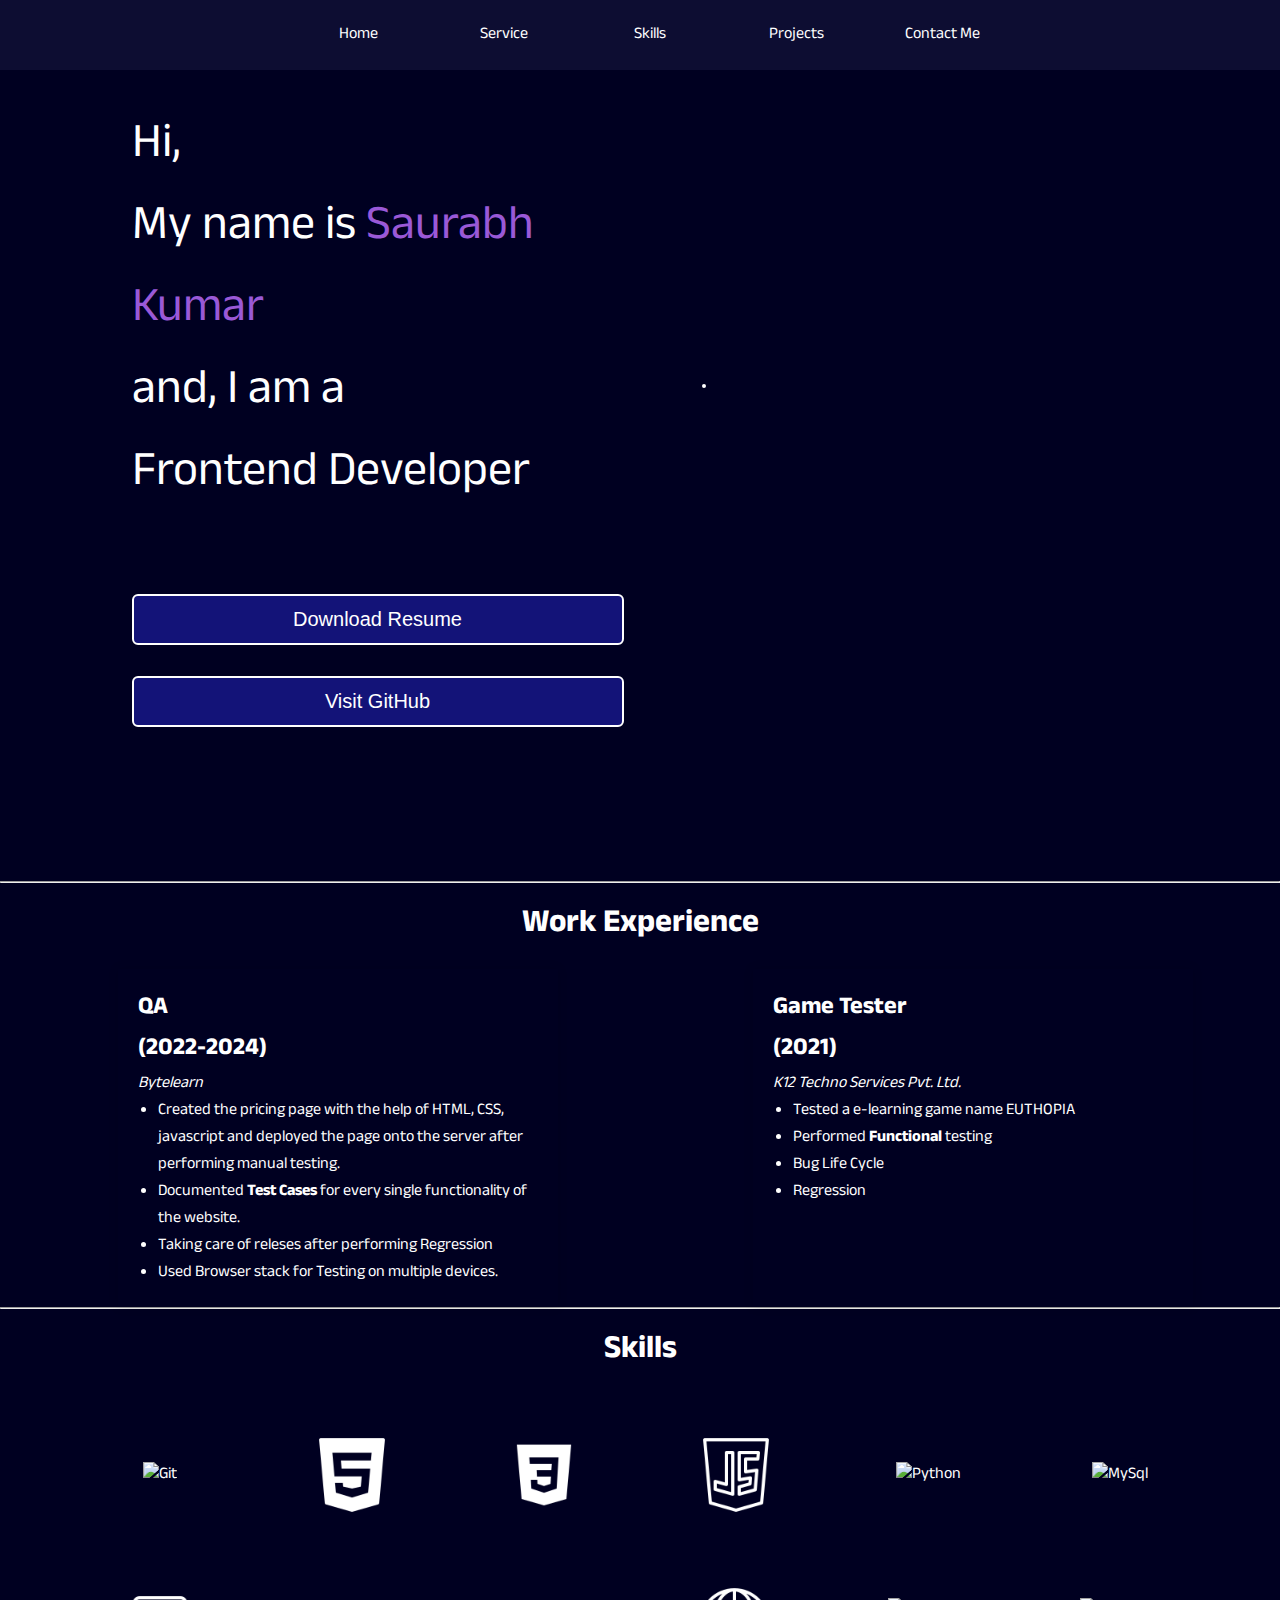
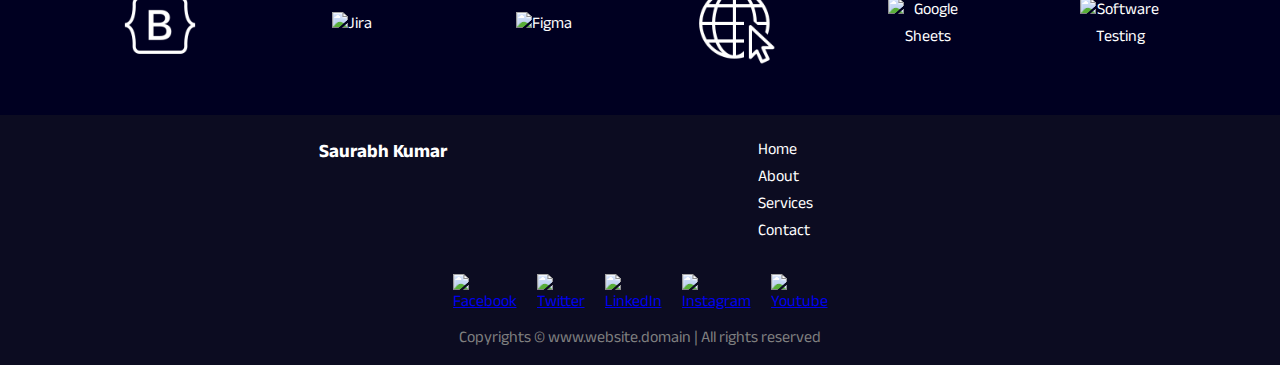
==== index.html @ af58cd0e "contact page pop up features" ====
<!DOCTYPE html>
<html lang="en">

<head>
    <meta charset="UTF-8">
    <meta http-equiv="X-UA-Compatible" content="IE=edge">
    <meta name="viewport" content="width=device-width, initial-scale=1.0">
    <title>Saurabh - Frontend developer</title>
    <link rel="preconnect" href="https://fonts.googleapis.com">
    <link rel="preconnect" href="https://fonts.gstatic.com" crossorigin>
    <link href="https://fonts.googleapis.com/css2?family=Anek+Devanagari:wght@100..800&display=swap" rel="stylesheet">
    <link rel="stylesheet" href="styles.css">
    <script src="https://unpkg.com/typed.js@2.1.0/dist/typed.umd.js"></script>
</head>
<body>
    <input type="checkbox" class="menu-toggle" id="menu-toggle"> <!-- Moved checkbox here -->

    <header class="fixed-header">
        <nav>
            <div class="right">
                <ul>
                    <li><a href="">Home</a></li>
                    <li><a id="services-link" href="#">Service</a></li>
                    <li><a href="#skillsSection">Skills</a></li>
                    <li><a href="">Projects</a></li>
                    <li><a id="openPopupBtn">Contact Me</a></li>
                </ul>
            </div>
        </nav>
    </header>
    <label for="menu-toggle" class="menu-icon"> <!-- Added for attribute -->
        <span></span>
        <span></span>
        <span></span>
    </label>
    <main>
        <section class="firstSection">
            <div class="leftSection">
                Hi,<br> My name is <span class="purple"> Saurabh Kumar </span>
                <div>and, I am a </div>
                <div>Frontend Developer</div>
                <span id="element"></span>
                <div class="buttons">
                    <button id="downloadResumeBtn" class="btn">Download Resume</button>
                    <button class="btn gitHubBtn" onclick="window.open('https://github.com/trivedijeee', '_blank')">Visit GitHub</button>
                </div>
            </div>
            <div class="rightSection">
                <img src="img/saurabh.jpeg" alt="">
            </div>
        </section>
        <hr>
        <!-- aading work experience here  -->
        <h1 id="work-experience-section">Work Experience</h1>
        <section id="experience">
            <div class="job">
                <h2>QA <br> (2022-2024)</h2>
                <p class="company">Bytelearn</p>
                <ul>
                    <li>Created the pricing page with the help of HTML, CSS, javascript and deployed the page onto the server after performing manual testing.</li>
                    <li>Documented <b>Test Cases</b> for every single functionality of the website.</li>
                    <li>Taking care of releses after performing Regression</li>
                    <li>Used Browser stack for Testing on multiple devices.</li>
                </ul>
            </div>
            <div class="job">
                <h2>Game Tester <br>(2021)</h2>
                <p class="company">K12 Techno Services Pvt. Ltd.</p>
                <ul>
                    <li>Tested a e-learning game name EUTHOPIA</li>
                    <li>Performed <b>Functional</b> testing</li>
                    <li>Bug Life Cycle</li>
                    <li>Regression</li>
                </ul>
            </div>
        <!-- ending work experience here -->
        </section>
        <hr>
        <!-- skills section  -->
        <section id="skillsSection" class="forIcons">
            <h1>
                Skills
            </h1>
            <div class="toolsUsage">
                <div class="toolsPart1">
                    <div class="toolsIcon"><img src="img/git.png" alt="Git"><span class="tooltip">Git</span></div>
                    <div class="toolsIcon"><img src="img/html5.png" alt="HTML"><span class="tooltip">HTML</span></div>
                    <div class="toolsIcon"><img src="img/css.png" alt="CSS"><span class="tooltip">CSS</span></div>
                </div>
                <div class="toolsPart1">
                    <div class="toolsIcon"><img src="img/js.png" alt="javascript"><span class="tooltip">javascript</span></div>
                    <div class="toolsIcon"><img src="img/python.png" alt="Python"><span class="tooltip">python</span></div>
                    <div class="toolsIcon"><img src="img/mySql.png" alt="MySql"><span class="tooltip">MySQL</span></div>
                </div>
            </div>
            <div class="toolsUsage">
                <div class="toolsPart1">
                    <div class="toolsIcon"><img src="img/bootstarp.png" alt="BootStarp"><span class="tooltip">BootStarp</span></div>
                    <div class="toolsIcon"><img src="img/jira.png" alt="Jira"><span class="tooltip">Jira</span></div>
                    <div class="toolsIcon"><img src="img/figma.png" alt="Figma"><span class="tooltip">Figma</span></div>
                </div>
                <div class="toolsPart1">
                    <div class="toolsIcon"><img src="img/bs.png" alt="Browser stack"><span class="tooltip">Browser stack</span></div>
                    <div class="toolsIcon"><img src="img/sheets.png" alt="Google Sheets"><span class="tooltip">Sheets</span></div>
                    <div class="toolsIcon"><img src="img/testing.png" alt="Software Testing"><span class="tooltip">Software Testing</span></div>
                </div>
            </div>
        </section>
        
    </main>

    <!-- contact page pop code -->

    
    <!-- <div class="container">
        <button id="openPopupBtn">Contact Us</button>
      </div> -->
      
      <!-- Contact Popup -->
      <div id="contactPopup" class="popup">
        <div class="popup-content">
          <span class="close" id="closePopup">&times;</span>
          <h2>Contact Us</h2>
          <form id="contactForm" onsubmit="submitForm(event)">
            <label for="name">Name</label>
            <input type="text" id="name" placeholder="Your Name" required>
            
            <label for="mobile">Mobile Number</label>
            <input type="tel" id="mobile" placeholder="Mobile Number" pattern="[0-9]{10}" required>
            
            <label for="email">Email Address</label>
            <input type="email" id="email" placeholder="Email Address" required>
            
            <label for="message">Message</label>
            <textarea id="message" placeholder="Message"></textarea>
            
            <button type="submit">Submit</button>
          </form>
        </div>
      </div>
      
      <!-- Thank You Popup -->
      <div id="thankYouPopup" class="popup">
        <div class="popup-content">
          <h2>Thank You!</h2>
          <p>Your message has been submitted successfully.</p>
        </div>
      </div>
<!-- pop up for contact us ended here -->



    <footer>
        <div class="footer">
            <div class="footerFirst">
                <h3>Saurabh Kumar</h3>
            </div>
            <div class="footerSecond">
                <ul>
                    <li>Home</li>
                    <li>About</li>
                    <li>Services</li>
                    <li>Contact</li>
                </ul>
            </div>
        </div>
        <div class="social-icons">
            <a href="https://www.facebook.com/madhopur.estate.trivedisaurabh" class="social-icon" target="_blank"><img src="img/fb.png" alt="Facebook"></a>
            <a href="https://x.com/CrusherTrivedi" class="social-icon" target="_blank"><img src="img/twitter.png" alt="Twitter"></a>
            <a href="https://www.linkedin.com/in/saurabh-kumar2303/" class="social-icon" target="_blank"><img src="img/linkedin.png" alt="LinkedIn"></a>
            <a href="https://www.instagram.com/its_so_rabh/" class="social-icon" target="_blank"><img src="img/insta.png" alt="Instagram"></a>
            <a href="https://www.youtube.com/@Letscode007" class="social-icon" target="_blank"><img src="img/youtube.png" alt="Youtube"></a>
        </div>
        <div class="footer-rights">
            Copyrights &#169; www.website.domain | All rights reserved
        </div>
    </footer>
    <script src="script.js"></script>
    
</body>

</html>
---- styles.css ----
* {
    margin: 0;
    padding: 0;
}
/* for header */
.fixed-header {
    position: fixed; /* Fixed position for larger screens */
    top: 0;
    left: 0;
    width: 100%;
    z-index: 1000;
    background-color: rgba(7, 7, 44, 0.9);
}
body {
    background-color: rgb(0, 0, 33);
    color: white;
    font-family: Anek Devanagari;
}
 .fixed-header nav {
    display: flex;
    justify-content: space-around;
    align-items: center;
    height: 70px;
    background-color: rgb(13, 13, 50);
}

nav ul {
    display: flex;
    justify-content: center;
}

nav ul li {
    list-style: none;
    margin: 0 23px;
    width: 100px;
    text-align: center;
}

nav ul li a {
    text-decoration: none;
    color: white;
    display: inline-block;
    padding: 10px 0;
    width: 100%;
}

nav ul li a:hover {
    color: rgb(131, 151, 239);
    font-size: 1.06rem;
    border-radius: 65px;
    transition: color 1s ease;
    transform: scale(1.5); /*need to add some*/
}

.left {
    font-size: 1.5rem;
}

/* for first content photo git and resume */
.firstSection {
    display: flex;
    justify-content: space-around;
    align-items: center;
    margin: 80px 0;
}

.firstSection>div {
    width: 40%;
}

.leftSection {
    font-size: 3rem;
    margin-left: 90px;

}

.rightSection img {
    width: 80%;
    margin: 0 -25px 125px;
    border: white 2px solid;
    border-radius: 15px;
    transition: transform 0.3s ease;
}
.rightSection img:hover {
    transform: scale(1.15); /* Adjust the scale factor as desired */
}

.purple {
    color: rgb(154, 89, 215);
}

.textgrey {
    color: grey;
}

#element {
    color: rgb(154, 89, 215);
}

/* For contact form */


/* Responsive styles for tablets (up to 768px) */
@media screen and (max-width: 768px) {
    .rightSection {
        display: none;
    }
    

    .firstSection {
        flex-direction: column;
        margin: 80px ; /* Adjust margin for better spacing */
        margin-bottom: 0px;
    }

    .firstSection > div {
        width: 90%;
        text-align: center;
        margin-bottom: 20px; /* Adjust margin for better spacing */
    }

    .leftSection {
        font-size: 1.6rem; /* Adjust font size for better readability */
        margin-left: 0;
    }
    #downloadResumeBtn {
        margin-bottom: 15px;
        margin-right: 15px;
        margin-left: 15px;
    }
    .gitHubBtn{
        margin-top: 15px;
        margin-right: 15px;
        margin-left: 15px;
    }
    
    /* cross animation for toggle*/
    .menu-icon {
        display: block;
        position: fixed;
        top: 20px;
        right: 20px;
        z-index: 1000;
        cursor: pointer; /* Add cursor pointer for better UX */
        transition: transform 0.3s ease; /* Add transition for icon rotation */
    }
    .menu-icon span {
        display: block;
        width: 25px;
        height: 3px;
        background-color: white;
        margin: 5px auto;
        transition: background-color 0.3s ease; /* Add transition for background color change */
    }
    .menu-toggle {
        display: none; /* Hide the checkbox */
    }
    .menu-toggle:checked ~ .menu-icon span:nth-child(1) {
        transform: rotate(45deg) translate(6px, 6px);
    }

    .menu-toggle:checked ~ .menu-icon span:nth-child(2) {
        opacity: 0; /* Hide the middle line when checked */
    }

    .menu-toggle:checked ~ .menu-icon span:nth-child(3) {
        transform: rotate(-45deg) translate(6px, -6px);
    }

    .menu-toggle:checked ~ .fixed-header nav ul {
        display: flex;
        justify-content: center;
        align-items: center;
        flex-direction: column;
        animation: slideDown 0.5s ease; /* Add animation for sliding down */
    }
    .fixed-header nav ul {
        display: none;
        position: absolute;
        top: 100%;
        left: 0;
        width: 100%;
        background-color: rgb(13, 13, 50);
        padding: 10px 0;
    }    
    
}

/* Responsive styles for mobile phones (up to 480px) */
@media screen and (max-width: 480px) {
    .logo-img {
        width: 200px; /* Adjust logo size for smaller screens */
    }
    .leftSection {
        font-size: 1.5rem;
    }

    .rightSection img {
        width: 80%;
    }
}

/* work experience css here  */


h1 {
    color: #fff;
    text-align: center;
    padding: 1rem 0;
    margin-top: 0;
}

#experience {
    display: grid;
    grid-template-columns: repeat(auto-fit, minmax(300px, 1fr));
    gap: 20px;
    justify-items: center;
    padding-left: 30px;
}

.job {
    padding: 20px;
    box-shadow: 0 0 10px rgba(0,0,0,0.1);
    cursor: pointer;
    width: 100%;
    max-width: 400px;
}

.job h2 {
    color: #fff;
}

.job .company {
    color: #fff;
    font-style: italic;
}

.job .date {
    color: #fff;
    font-size: 0.9em;
    margin-bottom: 10px;
}

ul {
    list-style-type: disc;
    padding-left: 20px;
}

/* Responsive adjustments */
@media (max-width: 768px) {
    #experience {
        grid-template-columns: 1fr;
        padding-left: 30px;
    }
}
/* work experience css ended here  */

/* skills section css */
.forIcons {
    text-align: center; /* Center align headings and icons */
}

.forIcons h1 {
    margin-bottom: 20px; /* Space below the heading */
}

.toolsUsage {
    background-color: rgb(0, 0, 33);
    width: 90%; /* Adjusted width for responsiveness */
    margin: 20px auto; /* Center the section horizontally */
    padding: 15px; /* Padding for all devices */
    display: flex;
    flex-wrap: wrap; /* Wrap items on smaller screens */
    justify-content: space-around; /* Adjust spacing for icons */
}

.toolsPart1 {
    display: flex;
    justify-content: space-around;
    flex: 1; /* Equal width columns within .toolsUsage */
    margin-bottom: 10px; /* Spacing between rows */
}

.toolsIcon {
    background-color: rgb(0, 0, 33);
    width: 80px; /* Adjust the width of each icon container */
    height: 80px; /* Adjust the height of each icon container */
    display: flex;
    justify-content: center;
    align-items: center;
    position: relative;
    transition: transform 0.3s;
    margin: 5px; /* Space between icons */
}

.toolsIcon img {
    max-width: 100%; /* Ensure icon fits within its container */
    height: auto; /* Maintain aspect ratio */
}

.tooltip {
    position: absolute;
    bottom: 100%;
    left: 50%;
    transform: translateX(-50%);
    background-color: rgba(0, 0, 0, 0.8);
    color: white;
    padding: 5px 10px;
    border-radius: 15px;
    opacity: 0;
    transition: opacity 0.3s;
}
.toolsIcon:hover .tooltip {
    opacity: 1;
}


 .toolsIcon:hover {
    transform: scale(1.5);
 }



/* Media Queries for Responsive Design */

@media (max-width: 1024px) {
    .toolsIcon {
        width: 60px; /* Adjust icon container size for tablets */
        height: 60px;
    }
}

@media (max-width: 768px) {
    .toolsUsage {
        width: 95%; /* Adjust width for tablets */
    }
    .toolsIcon {
        width: 50px; /* Adjust icon container size for tablets */
        height: 50px;
    }
}

@media (max-width: 500px) {
    .toolsUsage {
        flex-direction: column; /* Stack entire .toolsUsage section vertically */
        align-items: center; /* Center align items vertically */
    }
    .toolsPart1 {
        flex-direction: row; /* Display .toolsPart1 horizontally for mobile */
        justify-content: space-around; /* Adjust spacing for icons */
        margin-bottom: 20px; /* Space between .toolsPart1 rows */
        margin-top: 20px; /* Space between .toolsPart1 rows */
    }
    .toolsPart1:first-child {
        margin-top: 0; /* Remove top margin from the first .toolsPart1 row */
    }
}
/* skills section css ended */


/* for footer css strated here */
/* Default styles */

footer {
    background-color: rgb(12, 12, 33);
}

.footer {
    display: flex;
    padding: 23px 122px;
    justify-content: space-evenly;
}

.footer ul {
    list-style: none;
}

.footer > div {
    width: 223px;
}

footer .footer-rights {
    text-align: center;
    color: grey;
    padding: 12px 0;
}

.leftSection .buttons {
    padding: 60px 0;
}

.leftSection .btn,
.btn {
    padding: 12px;
    background-color: rgb(19, 19, 120);
    border: 2px solid white;
    border-radius: 6px;
    font-size: 20px;
    color: white;
    font-family: 'Segoe UI', Tahoma, Geneva, Verdana, sans-serif;
    cursor: pointer;
}

.social-icons {
    display: flex;
    justify-content: center;
    height: 45px;
    margin: 0 620px; /* Adjusted for mobile */
}

.social-icon {
    margin: 5px 10px;
    padding: auto;
}

.social-icon img:hover {
    transform: scale(1.4);
}

.social-icon img {
    width: 30px; /* Adjust the size of the icons */
}

/* Media Queries */

@media (max-width: 768px) {
    .footer {
        padding: 15px; /* Reduce padding */
    }

    .social-icons {
        margin: 0 auto; /* Center align social icons */
    }
}

@media (max-width: 480px) {
    .footer {
        align-items: center; /* Center align items in column */
    }

    .footer > div {
        width: 100%; /* Make each column full width */
        margin-bottom: 20px; /* Add space between columns */
    }

    .social-icons {
        margin: 10px auto; /* Adjust margin for smaller screens */
    }

    .social-icon {
        margin: 5px; /* Adjust margin for social icons */
    }
}



/* contact pop up page css */


  .popup {
    display: none;
    position: fixed;
    left: 0;
    top: 0;
    width: 100%;
    height: 100%;
    background-color: rgba(12, 12, 12, 0.5);
    z-index: 1;
  }

  .popup-content {
    background-color: rgb(4, 2, 41);
    padding: 20px;
    border: 1px solid #140303;
    max-width: 600px;
    position: relative;
    border-radius: 10px; /* Rounded corners */
    margin: 10% auto; /* Center align horizontally and adjust vertical spacing */
    display: flex;
    flex-direction: column;
    align-items: center;
    justify-content: center;
  }

  .close {
    position: absolute;
    top: 0;
    right: 10px;
    font-size: 30px;
    cursor: pointer;
  }

  .close.blink {
    animation: blink-animation 0.3s infinite alternate;
  }

  @keyframes blink-animation {
    from {
      opacity: 1;
    }
    to {
      opacity: 0.2;
    }
  }

  form {
    display: grid;
    gap: 10px;
    width: 100%; /* Ensure form takes full width inside popup */
  }

  label {
    display: block;
    margin-bottom: 5px;
    font-weight: bold;
  }

  input, textarea, button {
    width: calc(100% - 20px); /* Adjust width to account for padding */
    padding: 10px;
    font-size: 16px;
    border: 1px solid #ccc;
    border-radius: 4px;
    box-sizing: border-box;
  }

  button[type="submit"] {
    width: auto; /* Adjust width as per button content */
    padding: 8px 20px; /* Adjust padding to make the button smaller */
    font-size: 14px; /* Adjust font size to make the button smaller */
    border-radius: 50px; /* Make the button round */
    background-color: #4CAF50;
    color: white;
    border: none;
    cursor: pointer;
    display: block;
    margin: 0 auto; /* Center align the button */
  }

  button[type="submit"]:hover {
    background-color: #45a049;
  }

  #thankYouPopup {
    display: none;
    text-align: center;
  }

  @media only screen and (max-width: 500px) {
      .popup-content {
          width: 90%; /* Adjust width for smaller screens */
          margin: 10% auto; /* Center align horizontally and adjust vertical spacing */
          padding: 15px; /* Adjust padding for smaller screens */
      }

      button[type="submit"] {
          padding: 8px 16px; /* Adjust button padding for smaller screens */
          font-size: 12px; /* Adjust font size for smaller screens */
      }
    
  }
  /* pop css ended here */
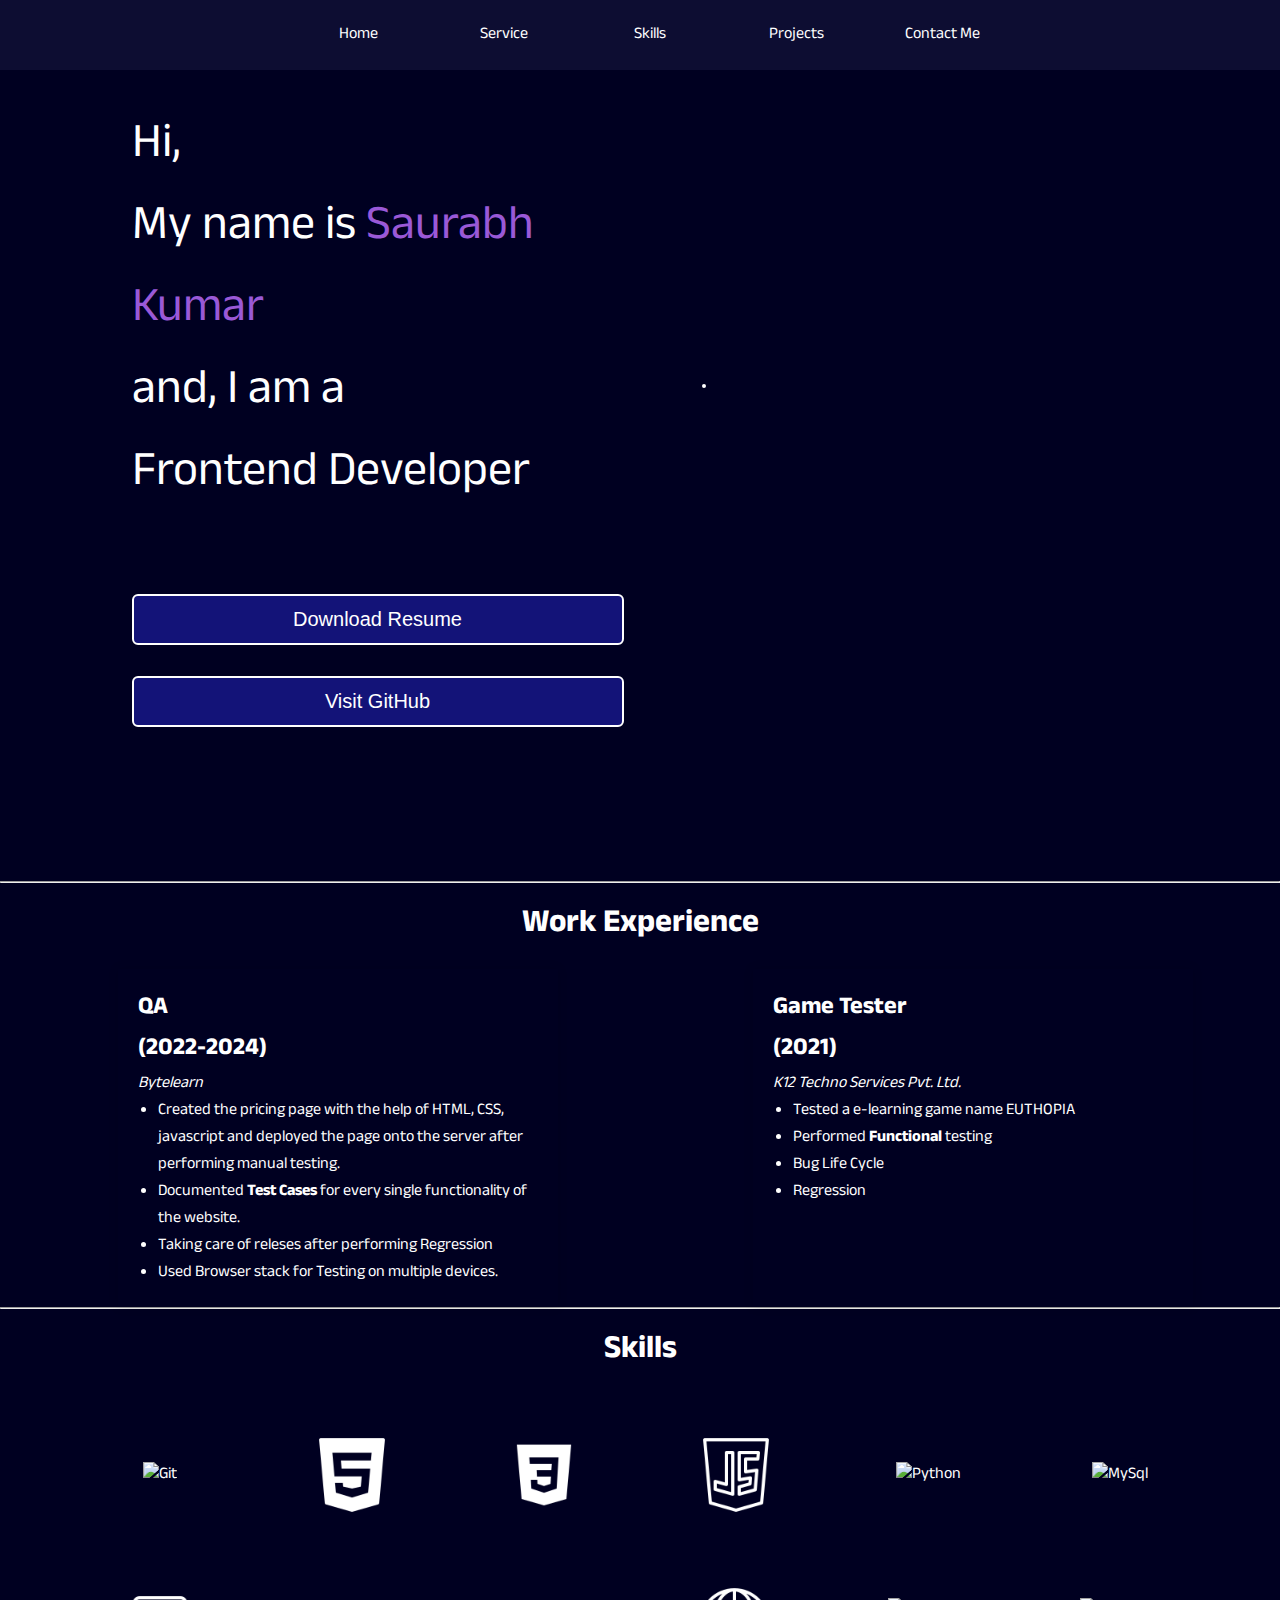
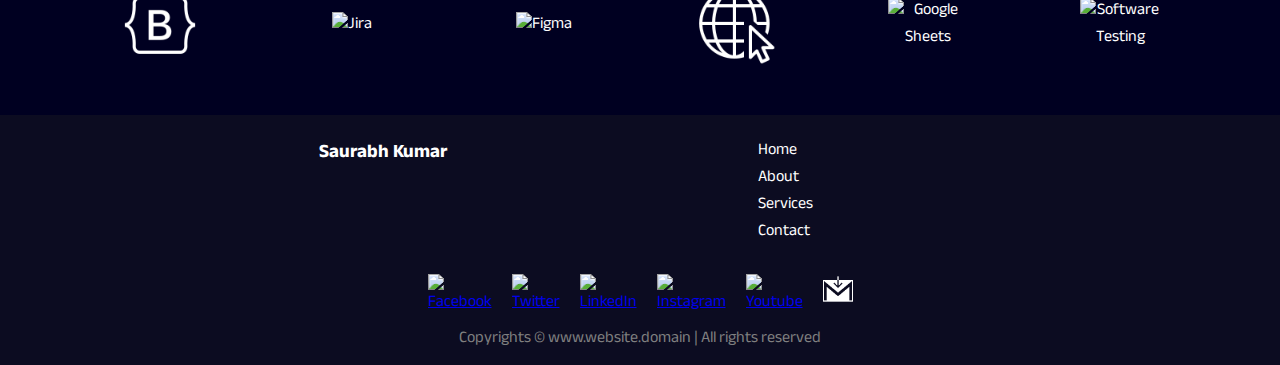
==== commit 124bdbbe: "logo gmail" ====
--- a/index.html
+++ b/index.html
@@ -19,11 +19,11 @@
         <nav>
             <div class="right">
                 <ul>
-                    <li><a href="">Home</a></li>
-                    <li><a id="services-link" href="#">Service</a></li>
+                    <li><a href="" onclick="return false;">Home</a></li>
+                    <li><a id="services-link" href="#" >Service</a></li>
                     <li><a href="#skillsSection">Skills</a></li>
-                    <li><a href="">Projects</a></li>
-                    <li><a id="openPopupBtn">Contact Me</a></li>
+                    <li><a href="myProject.html">Projects</a></li>
+                    <li><a id="openPopupBtn" href="#">Contact Me</a></li>
                 </ul>
             </div>
         </nav>
@@ -110,13 +110,6 @@
     </main>
 
     <!-- contact page pop code -->
-
-    
-    <!-- <div class="container">
-        <button id="openPopupBtn">Contact Us</button>
-      </div> -->
-      
-      <!-- Contact Popup -->
       <div id="contactPopup" class="popup">
         <div class="popup-content">
           <span class="close" id="closePopup">&times;</span>
@@ -170,6 +163,7 @@
             <a href="https://www.linkedin.com/in/saurabh-kumar2303/" class="social-icon" target="_blank"><img src="img/linkedin.png" alt="LinkedIn"></a>
             <a href="https://www.instagram.com/its_so_rabh/" class="social-icon" target="_blank"><img src="img/insta.png" alt="Instagram"></a>
             <a href="https://www.youtube.com/@Letscode007" class="social-icon" target="_blank"><img src="img/youtube.png" alt="Youtube"></a>
+            <a href="mailto:trivedijeee@gmail.com" class="social-icon" target="_blank"><img src="img/gmail.png" alt="gmail"></a>
         </div>
         <div class="footer-rights">
             Copyrights &#169; www.website.domain | All rights reserved
--- a/styles.css
+++ b/styles.css
@@ -511,7 +511,6 @@
 
   label {
     display: block;
-    margin-bottom: 5px;
     font-weight: bold;
   }
 
@@ -551,6 +550,7 @@
           width: 90%; /* Adjust width for smaller screens */
           margin: 10% auto; /* Center align horizontally and adjust vertical spacing */
           padding: 15px; /* Adjust padding for smaller screens */
+          margin-top: 200px;
       }
 
       button[type="submit"] {
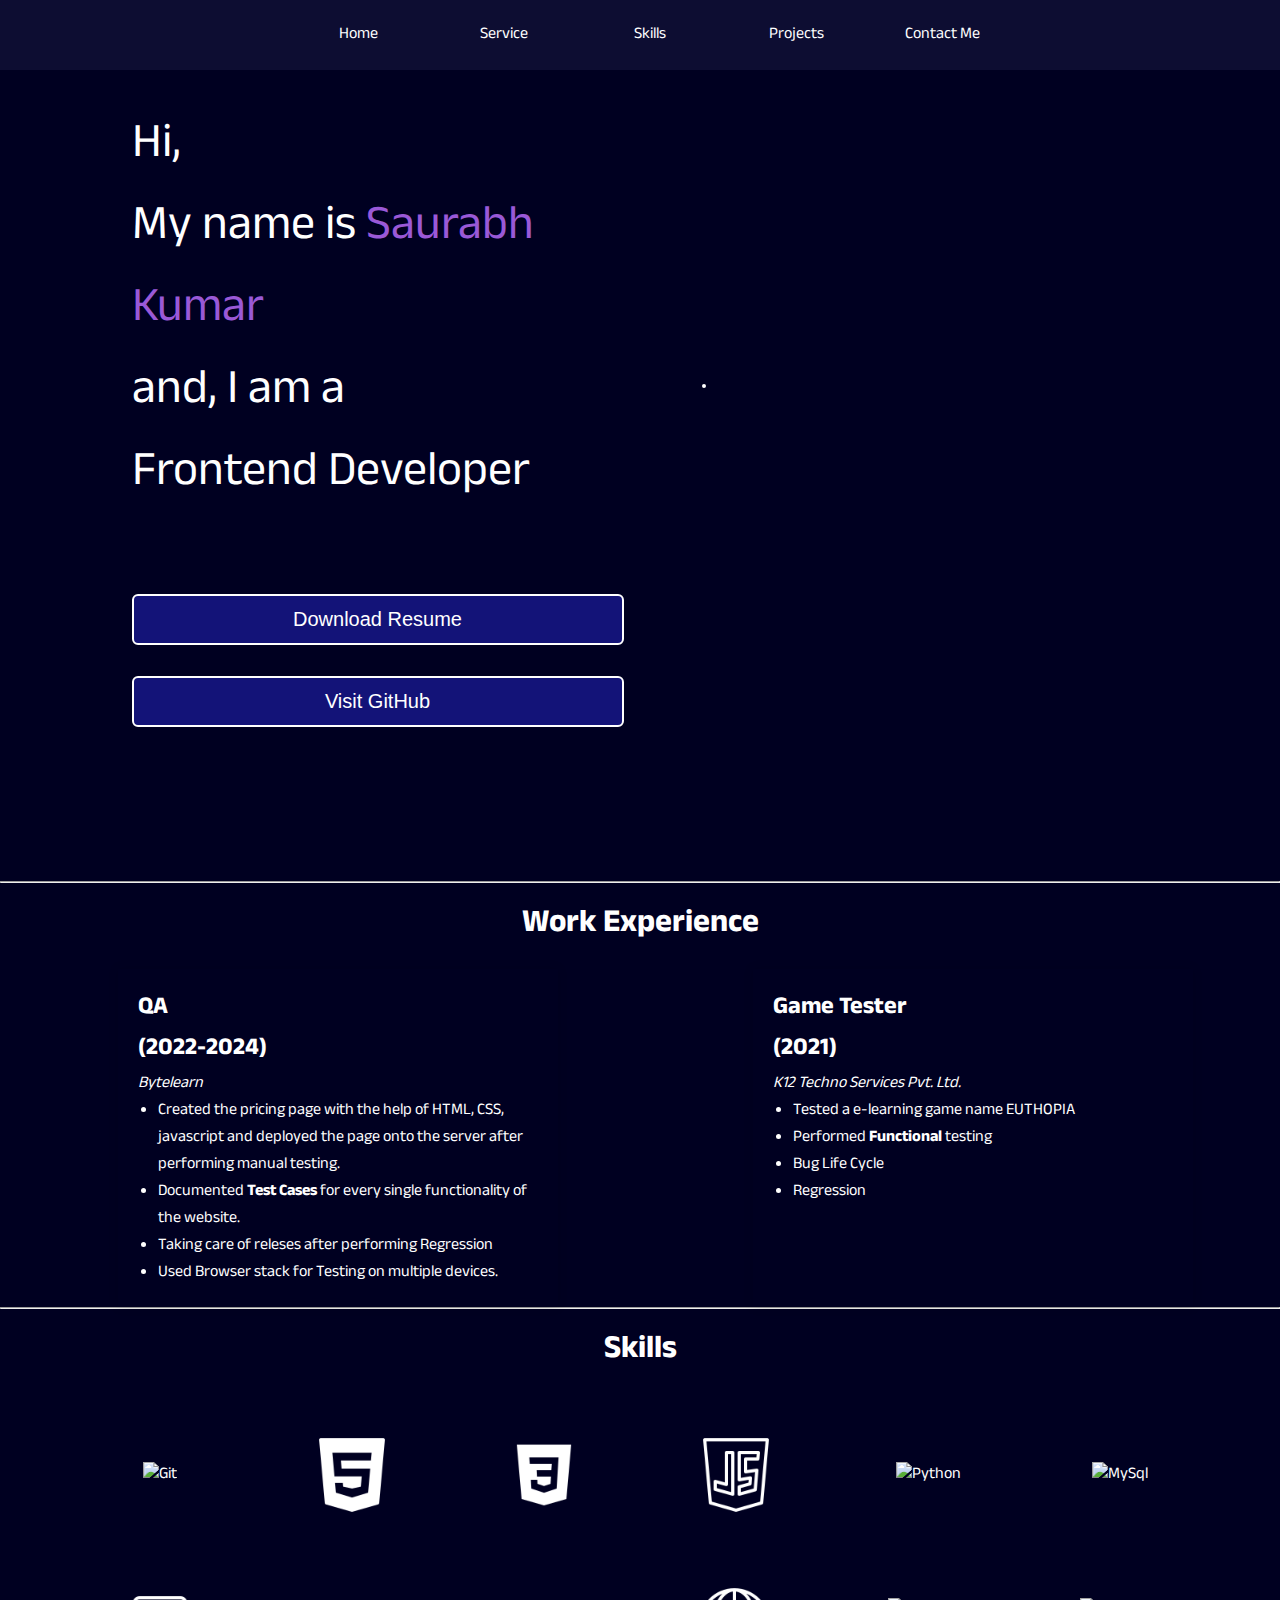
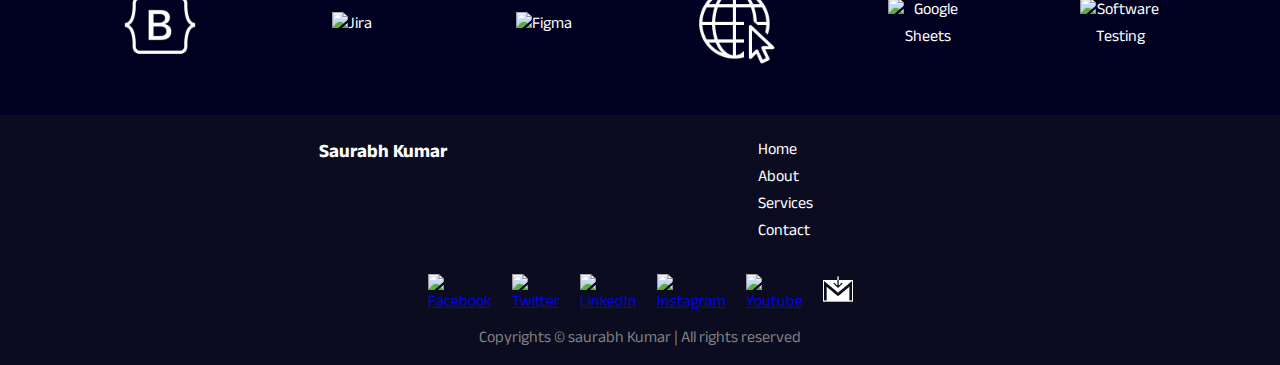
==== commit 10f3d116: "footer copyright section" ====
--- a/index.html
+++ b/index.html
@@ -166,7 +166,7 @@
             <a href="mailto:trivedijeee@gmail.com" class="social-icon" target="_blank"><img src="img/gmail.png" alt="gmail"></a>
         </div>
         <div class="footer-rights">
-            Copyrights &#169; www.website.domain | All rights reserved
+            Copyrights &#169; saurabh Kumar | All rights reserved
         </div>
     </footer>
     <script src="script.js"></script>
--- a/styles.css
+++ b/styles.css
@@ -96,7 +96,9 @@
 #element {
     color: rgb(154, 89, 215);
 }
-
+#element01 {
+    color: rgb(154, 89, 215);
+}
 /* For contact form */
 
 
@@ -550,7 +552,7 @@
           width: 90%; /* Adjust width for smaller screens */
           margin: 10% auto; /* Center align horizontally and adjust vertical spacing */
           padding: 15px; /* Adjust padding for smaller screens */
-          margin-top: 200px;
+          margin-top: 150px;
       }
 
       button[type="submit"] {
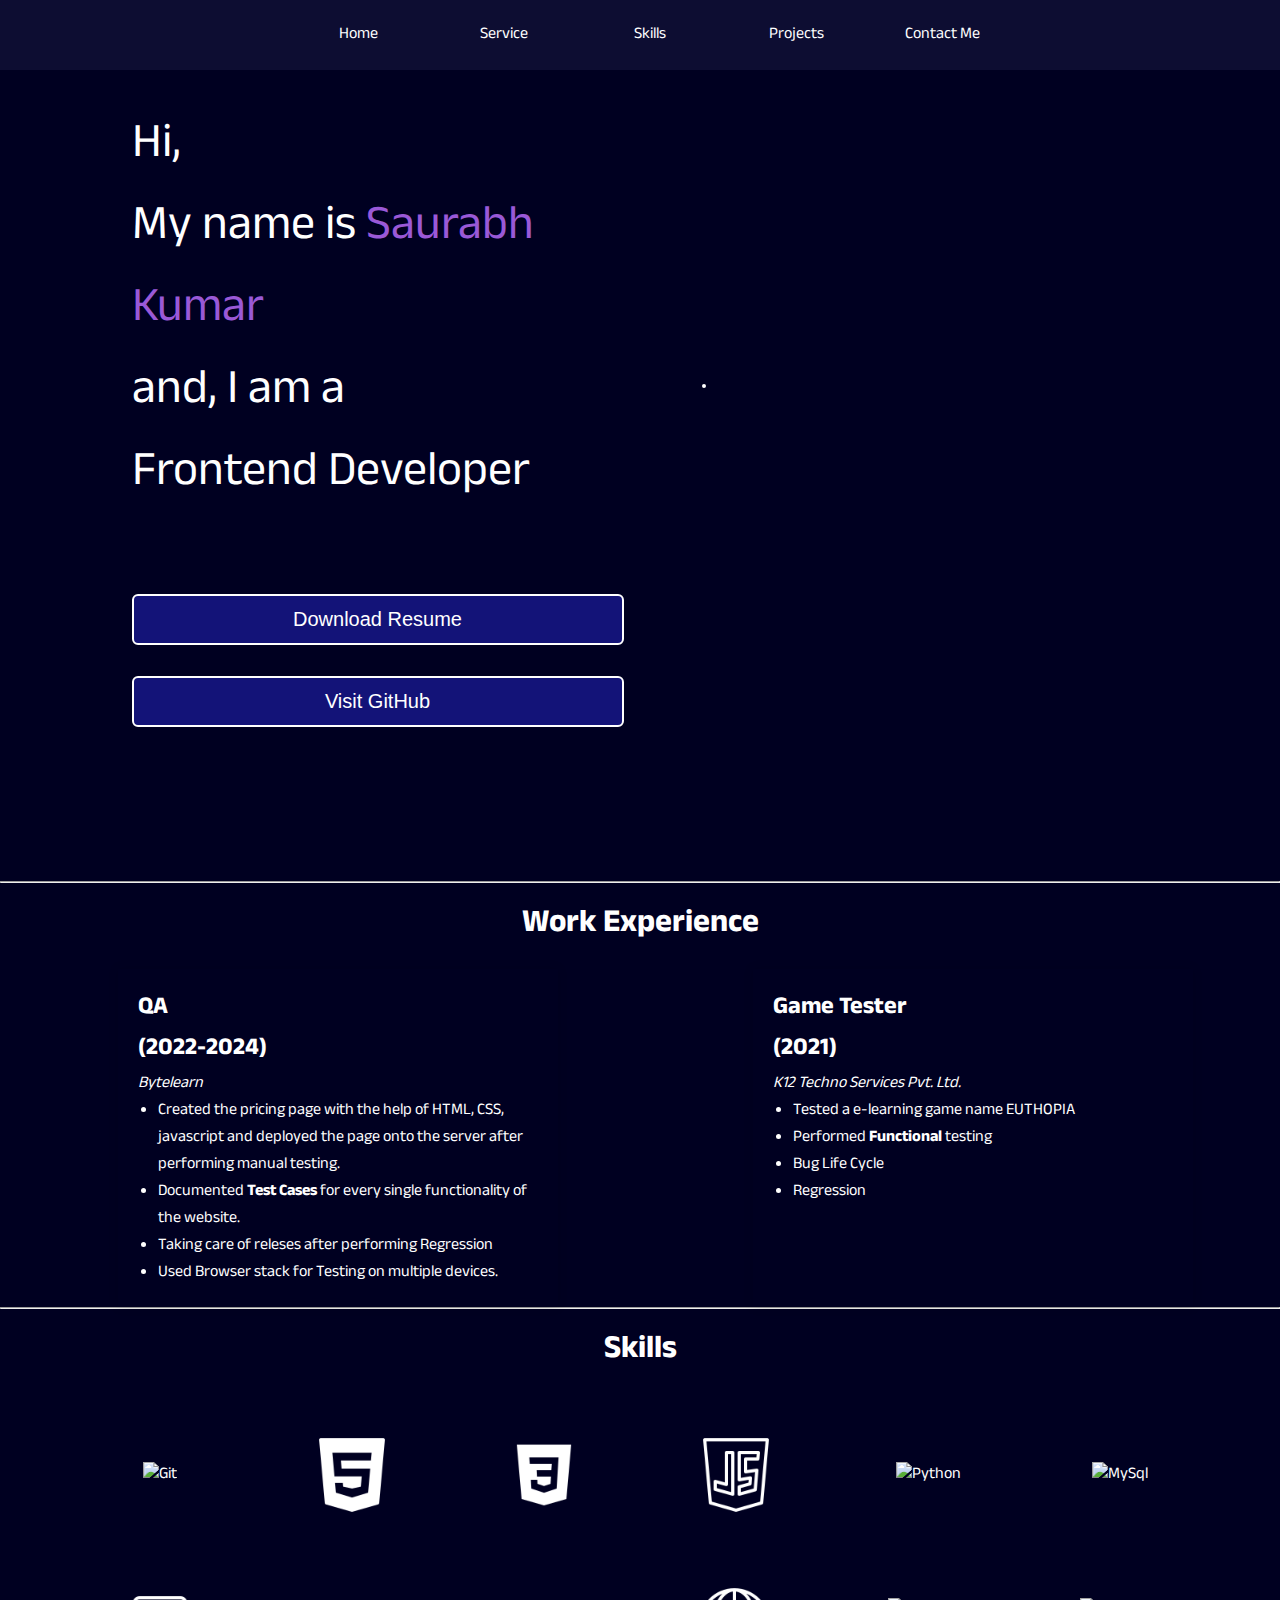
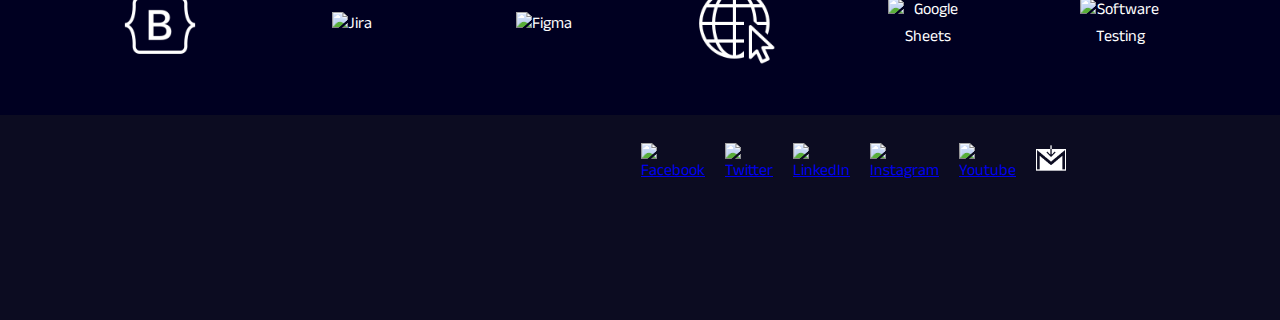
==== commit 4f2be758: "remove footer" ====
--- a/index.html
+++ b/index.html
@@ -143,32 +143,33 @@
 
 
 
-    <footer>
-        <div class="footer">
-            <div class="footerFirst">
-                <h3>Saurabh Kumar</h3>
-            </div>
-            <div class="footerSecond">
-                <ul>
-                    <li>Home</li>
-                    <li>About</li>
-                    <li>Services</li>
-                    <li>Contact</li>
-                </ul>
-            </div>
+<footer>
+    <div class="footer">
+        <!-- <div class="footerFirst">
+            <h3>Saurabh Kumar</h3>
         </div>
-        <div class="social-icons">
-            <a href="https://www.facebook.com/madhopur.estate.trivedisaurabh" class="social-icon" target="_blank"><img src="img/fb.png" alt="Facebook"></a>
-            <a href="https://x.com/CrusherTrivedi" class="social-icon" target="_blank"><img src="img/twitter.png" alt="Twitter"></a>
-            <a href="https://www.linkedin.com/in/saurabh-kumar2303/" class="social-icon" target="_blank"><img src="img/linkedin.png" alt="LinkedIn"></a>
-            <a href="https://www.instagram.com/its_so_rabh/" class="social-icon" target="_blank"><img src="img/insta.png" alt="Instagram"></a>
-            <a href="https://www.youtube.com/@Letscode007" class="social-icon" target="_blank"><img src="img/youtube.png" alt="Youtube"></a>
-            <a href="mailto:trivedijeee@gmail.com" class="social-icon" target="_blank"><img src="img/gmail.png" alt="gmail"></a>
+        <div class="footerSecond">
+            <ul>
+                <li><a href="#" onclick="return false;">Home</a></li>
+                <li><a href="#" onclick="return false;">Services</a></li>
+                <li><a href="myProject.html">Projects</a></li>
+                <li><a id="openPopupBtn" href="#">Contact Me</a></li>
+            </ul>
         </div>
-        <div class="footer-rights">
-            Copyrights &#169; saurabh Kumar | All rights reserved
-        </div>
-    </footer>
+    </div> -->
+    <div class="social-icons">
+        <a href="https://www.facebook.com/madhopur.estate.trivedisaurabh" class="social-icon" target="_blank"><img src="img/fb.png" alt="Facebook"></a>
+        <a href="https://x.com/CrusherTrivedi" class="social-icon" target="_blank"><img src="img/twitter.png" alt="Twitter"></a>
+        <a href="https://www.linkedin.com/in/saurabh-kumar2303/" class="social-icon" target="_blank"><img src="img/linkedin.png" alt="LinkedIn"></a>
+        <a href="https://www.instagram.com/its_so_rabh/" class="social-icon" target="_blank"><img src="img/insta.png" alt="Instagram"></a>
+        <a href="https://www.youtube.com/@Letscode007" class="social-icon" target="_blank"><img src="img/youtube.png" alt="Youtube"></a>
+        <a href="mailto:trivedijeee@gmail.com" class="social-icon" target="_blank"><img src="img/gmail.png" alt="gmail"></a>
+    </div>
+    <div class="footer-rights">
+        Copyrights &#169; saurabh Kumar | All rights reserved
+    </div>
+</footer>
+
     <script src="script.js"></script>
     
 </body>
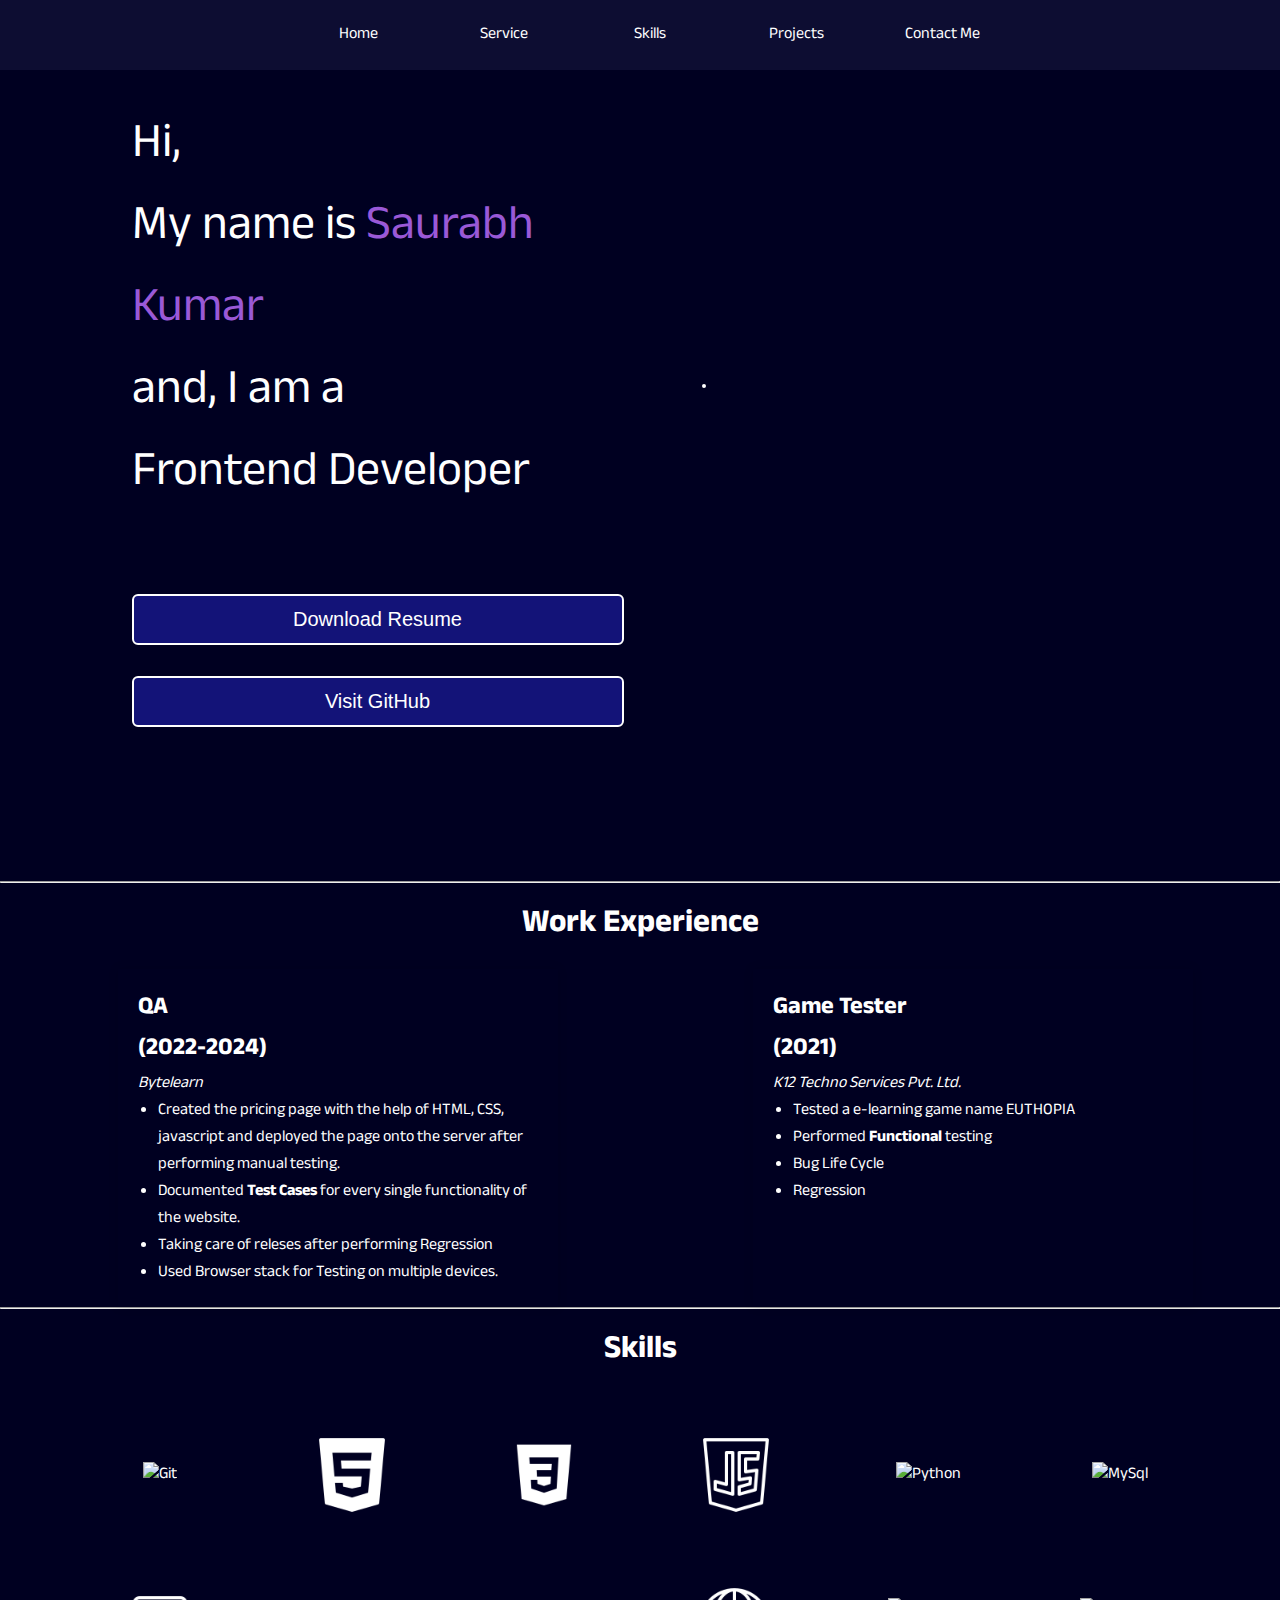
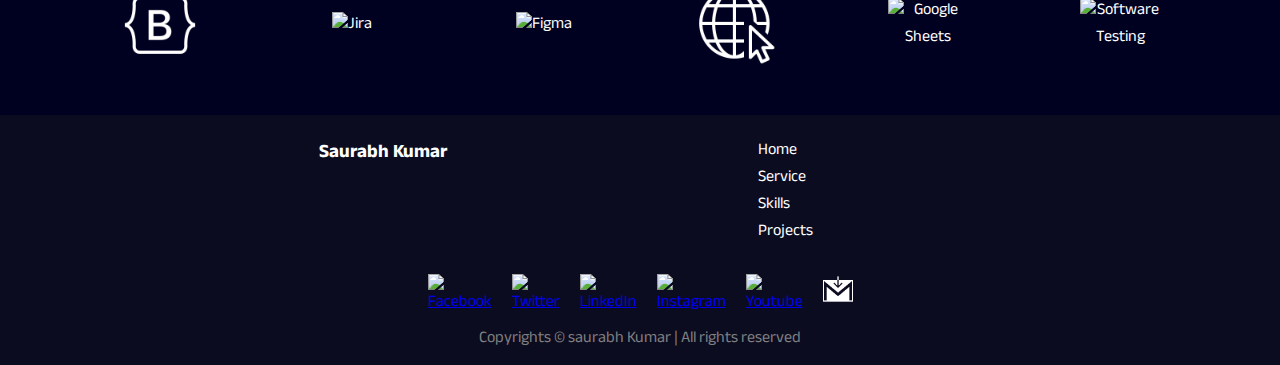
==== commit f501f1fe: "fotter fix with link" ====
--- a/index.html
+++ b/index.html
@@ -20,7 +20,7 @@
             <div class="right">
                 <ul>
                     <li><a href="" onclick="return false;">Home</a></li>
-                    <li><a id="services-link" href="#" >Service</a></li>
+                    <li><a href="#work-experience-section">Service</a></li>
                     <li><a href="#skillsSection">Skills</a></li>
                     <li><a href="myProject.html">Projects</a></li>
                     <li><a id="openPopupBtn" href="#">Contact Me</a></li>
@@ -34,7 +34,7 @@
         <span></span>
     </label>
     <main>
-        <section class="firstSection">
+        <section id="firstItem" class="firstSection">
             <div class="leftSection">
                 Hi,<br> My name is <span class="purple"> Saurabh Kumar </span>
                 <div>and, I am a </div>
@@ -145,18 +145,20 @@
 
 <footer>
     <div class="footer">
-        <!-- <div class="footerFirst">
-            <h3>Saurabh Kumar</h3>
+        <div class="footerFirst">
+            <h3><a href="#firstItem">Saurabh Kumar</a></h3>
         </div>
         <div class="footerSecond">
             <ul>
-                <li><a href="#" onclick="return false;">Home</a></li>
-                <li><a href="#" onclick="return false;">Services</a></li>
+                <li><a href="#firstItem">Home</a></li>
+                <li><a href="#work-experience-section">Service</a></li>
+                <li><a href="#skillsSection">Skills</a></li>
                 <li><a href="myProject.html">Projects</a></li>
-                <li><a id="openPopupBtn" href="#">Contact Me</a></li>
+                <!-- <li><a id="openPopupBtn" href="#">Contact Me</a></li> -->
+                
             </ul>
         </div>
-    </div> -->
+    </div>
     <div class="social-icons">
         <a href="https://www.facebook.com/madhopur.estate.trivedisaurabh" class="social-icon" target="_blank"><img src="img/fb.png" alt="Facebook"></a>
         <a href="https://x.com/CrusherTrivedi" class="social-icon" target="_blank"><img src="img/twitter.png" alt="Twitter"></a>
@@ -170,7 +172,7 @@
     </div>
 </footer>
 
-    <script src="script.js"></script>
+<script src="script.js"></script>
     
 </body>
 
--- a/styles.css
+++ b/styles.css
@@ -366,6 +366,31 @@
 footer {
     background-color: rgb(12, 12, 33);
 }
+footer ul li a {
+    text-decoration: none;
+    color: white;
+    display: inline-block;
+}
+footer ul li a:hover {
+    color: rgb(131, 151, 239);
+    font-size: 1.06rem;
+    border-radius: 65px;
+    transition: color 1s ease;
+    transform: scale(1.5); /*need to add some*/
+}
+footer h3 a {
+    text-decoration: none;
+    color: white;
+    display: inline-block;
+}
+footer h3 a:hover {
+    color: rgb(131, 151, 239);
+    font-size: 1.06rem;
+    border-radius: 65px;
+    transition: color 1s ease;
+    transform: scale(1.5); /*need to add some*/
+}
+
 
 .footer {
     display: flex;
@@ -384,7 +409,7 @@
 footer .footer-rights {
     text-align: center;
     color: grey;
-    padding: 12px 0;
+    padding: 12px 0; 
 }
 
 .leftSection .buttons {
